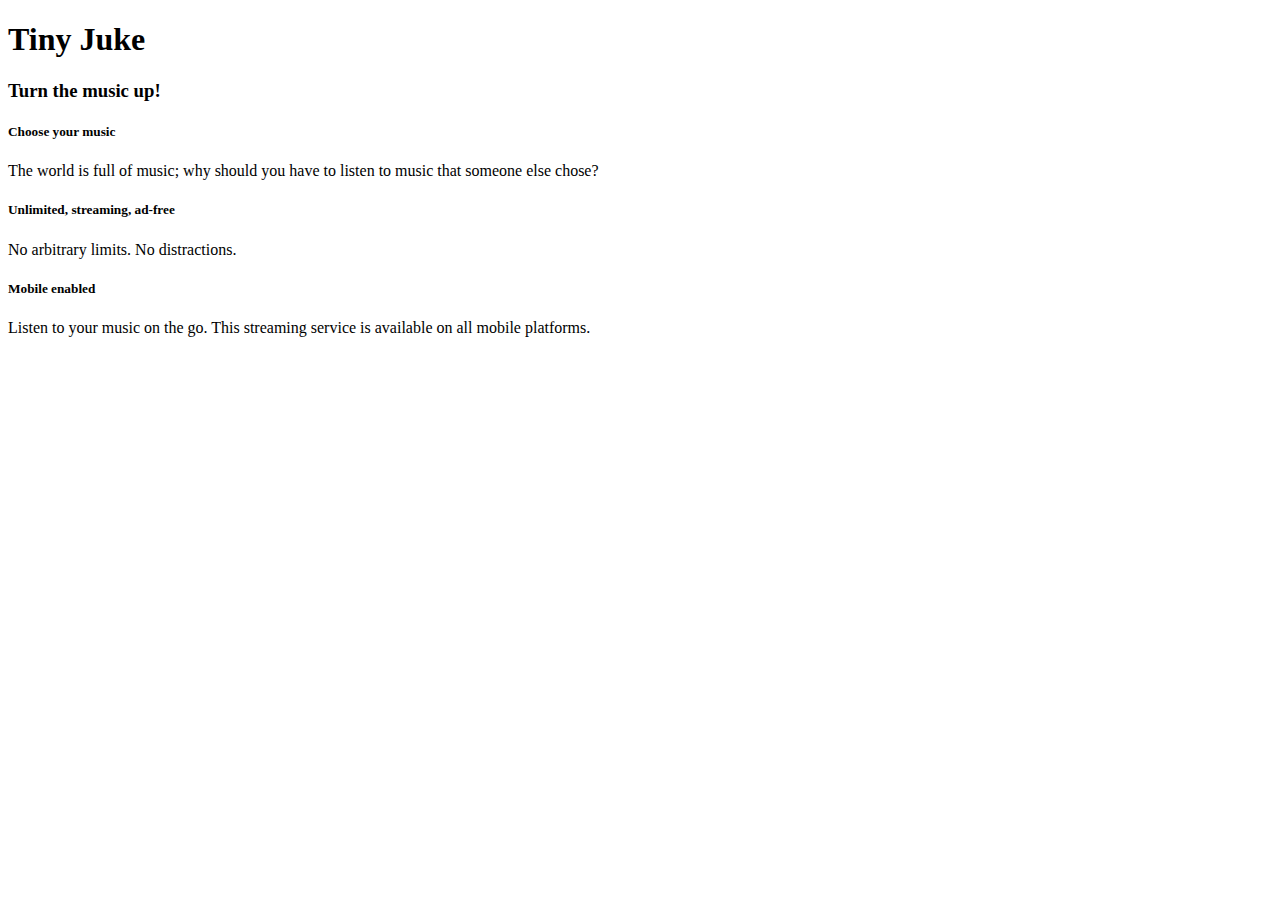
==== index.html @ 59e9aa53 "checkpoint-2-basic-html" ====
<!DOCTYPE html>
<html>
    <head>
        <title>Tiny Juke</title>
    </head>
    <body>
        <!-- Navigation Bar -->
        <nav>
        </nav>

        <!-- Hero Content -->
        <section>
            <h1>Tiny Juke</h1>
            <h3>Turn the music up!</h3>
        </section>

        <!-- Selling Points -->
        <section>
        <div>
            <h5>Choose your music</h5>
            <p>The world is full of music; why should you have to listen to music that someone else chose?</p>
        </div>
        <div>
            <h5>Unlimited, streaming, ad-free</h5>
            <p>No arbitrary limits. No distractions.</p>
        </div>
        <div>
            <h5>Mobile enabled</h5>
            <p>Listen to your music on the go. This streaming service is available on all mobile platforms.</p>
        </div>
        </section>
    </body>
</html>
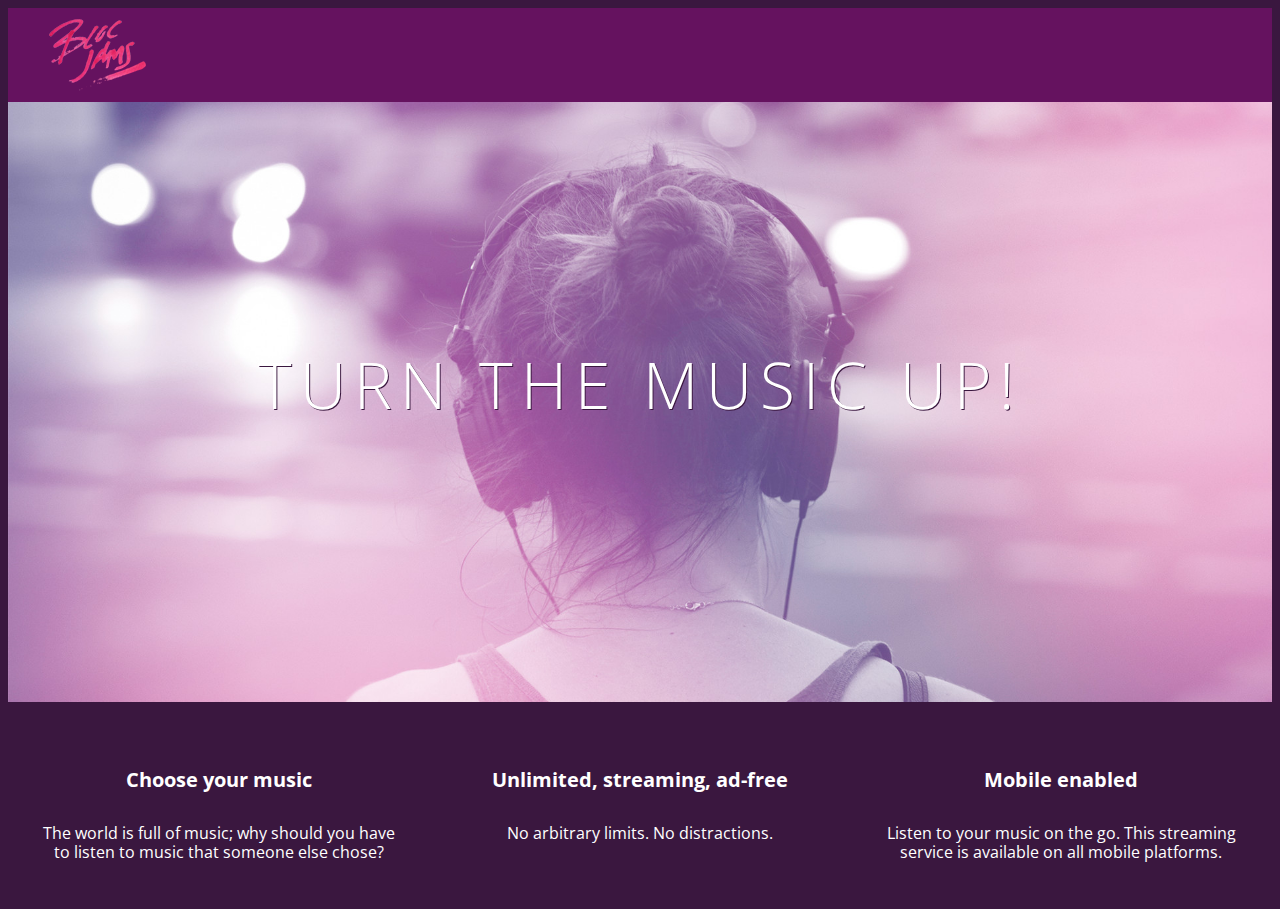
==== commit df56ef9b: "checkpoint-07-html: completed" ====
--- a/index.html
+++ b/index.html
@@ -2,32 +2,39 @@
 <html>
     <head>
         <title>Tiny Juke</title>
+        <link rel="stylesheet" type="text/css" href="http://fonts.googleapis.com/css?family=Open+Sans:400,800,600,700,300">
+        <link rel="stylesheet" type="text/css" href="http://code.ionicframework.com/ionicons/2.0.1/css/ionicons.min.css">
+        <link rel="stylesheet" type="text/css" href="styles/normalize.css">
+        <link rel="stylesheet" type="text/css" href="styles/main.css">
     </head>
-    <body>
+    <body class="landing">
         <!-- Navigation Bar -->
-        <nav>
+        <nav class="navbar">
+          <img src="assets/images/bloc_jams_logo.png" alt="bloc jams logo" class="logo">
         </nav>
 
         <!-- Hero Content -->
-        <section>
-            <h1>Tiny Juke</h1>
-            <h3>Turn the music up!</h3>
+        <section class="hero-content">
+          <h1 class="hero-title">Turn the music up!</h1>
         </section>
 
         <!-- Selling Points -->
-        <section>
-        <div>
-            <h5>Choose your music</h5>
-            <p>The world is full of music; why should you have to listen to music that someone else chose?</p>
+        <section class="selling-points">
+        <div class="point">
+          <span class="ion-music-note"></span>
+          <h5 class="point-title">Choose your music</h5>
+          <p class="point-description">The world is full of music; why should you have to listen to music that someone else chose?</p>
         </div>
-        <div>
-            <h5>Unlimited, streaming, ad-free</h5>
-            <p>No arbitrary limits. No distractions.</p>
+        <div class="point">
+          <span class="ion-radio-waves"></span>
+          <h5 class="point-title">Unlimited, streaming, ad-free</h5>
+          <p class="point-description">No arbitrary limits. No distractions.</p>
         </div>
-        <div>
-            <h5>Mobile enabled</h5>
-            <p>Listen to your music on the go. This streaming service is available on all mobile platforms.</p>
+        <div class="point">
+          <span class="ion-iphone"></span>
+          <h5 class="point-title">Mobile enabled</h5>
+          <p class="point-description">Listen to your music on the go. This streaming service is available on all mobile platforms.</p>
         </div>
         </section>
     </body>
-</html>+</html>
--- a/styles/main.css
+++ b/styles/main.css
@@ -0,0 +1,77 @@
+html {
+    height: 100%; /* makes sure our HTML takes up 100% of the browser window */
+    font-size: 100%;
+}
+
+body {
+    font-family: 'Open Sans'; /* sets our font to the "Open Sans" typeface */
+    color: white;             /* sets the text color to white */
+    min-height: 100%;         /* says the height of the body must be, at minimum, 100% of the window */
+}
+
+body.landing {
+    background-color: rgb(58,23,63); /* sets the background color to an RGB value (see below) */
+}
+
+.navbar {
+    padding: 0.5rem;
+    background-color: rgb(101,18,95);
+}
+
+.navbar .logo {
+    position: relative; /* positioning will be explained in a resource */
+    left: 2rem;
+}
+
+.hero-content {
+    position: relative; /* positioning will be explained in a resource */
+    min-height: 600px;  /* hero content element must be _at least_ 600 pixels */
+    background-image: url(../assets/images/bloc_jams_bg.jpg);
+    background-repeat: no-repeat;
+    background-position: center center;
+    background-size: cover;
+}
+
+.hero-content .hero-title {
+    position: absolute;             /* positioning will be explained in a resource */
+    top: 40%;                       /* positioning will be explained in a resource */
+    -webkit-transform: translateY(-50%);
+    -moz-transform: translateY(-50%);
+    -ms-transform: translateY(-50%);
+    transform: translateY(-50%);
+    width: 100%;                    /* makes sure the title inhabits the full width of its container */
+    text-align: center;             /* aligns text in the horizontal center of the element */
+    font-size: 4rem;                /* specifies the size of the font in root em units */
+    font-weight: 300;               /* makes the font thinner or lighter weight */
+    text-transform: uppercase;      /* transforms the text to be all uppercase lettering */
+    letter-spacing: 0.5rem;         /* puts 0.5 root ems worth of space between each letter */
+    text-shadow: 1px 1px 0px rgb(58,23,63); /* creates a shadow underneath the text for readability over the image */
+}
+
+.selling-points {
+    position: relative;
+    display: table;
+    width: 100%;
+    -webkit-box-sizing: border-box;
+    -moz-box-sizing: border-box;
+    box-sizing: border-box; /* we'll explain this in a resource */
+}
+
+.point {
+    display: table-cell;
+    position: relative;
+    width: 33.3%;
+    padding: 2rem;
+    text-align: center;
+}
+
+.point .point-title {
+    font-size: 1.25rem;
+}
+
+.ion-music-note,
+.ion-radio-waves,
+.ion-iphone {
+    color: rgb(233,50,117);
+    font-size: 5rem;
+}
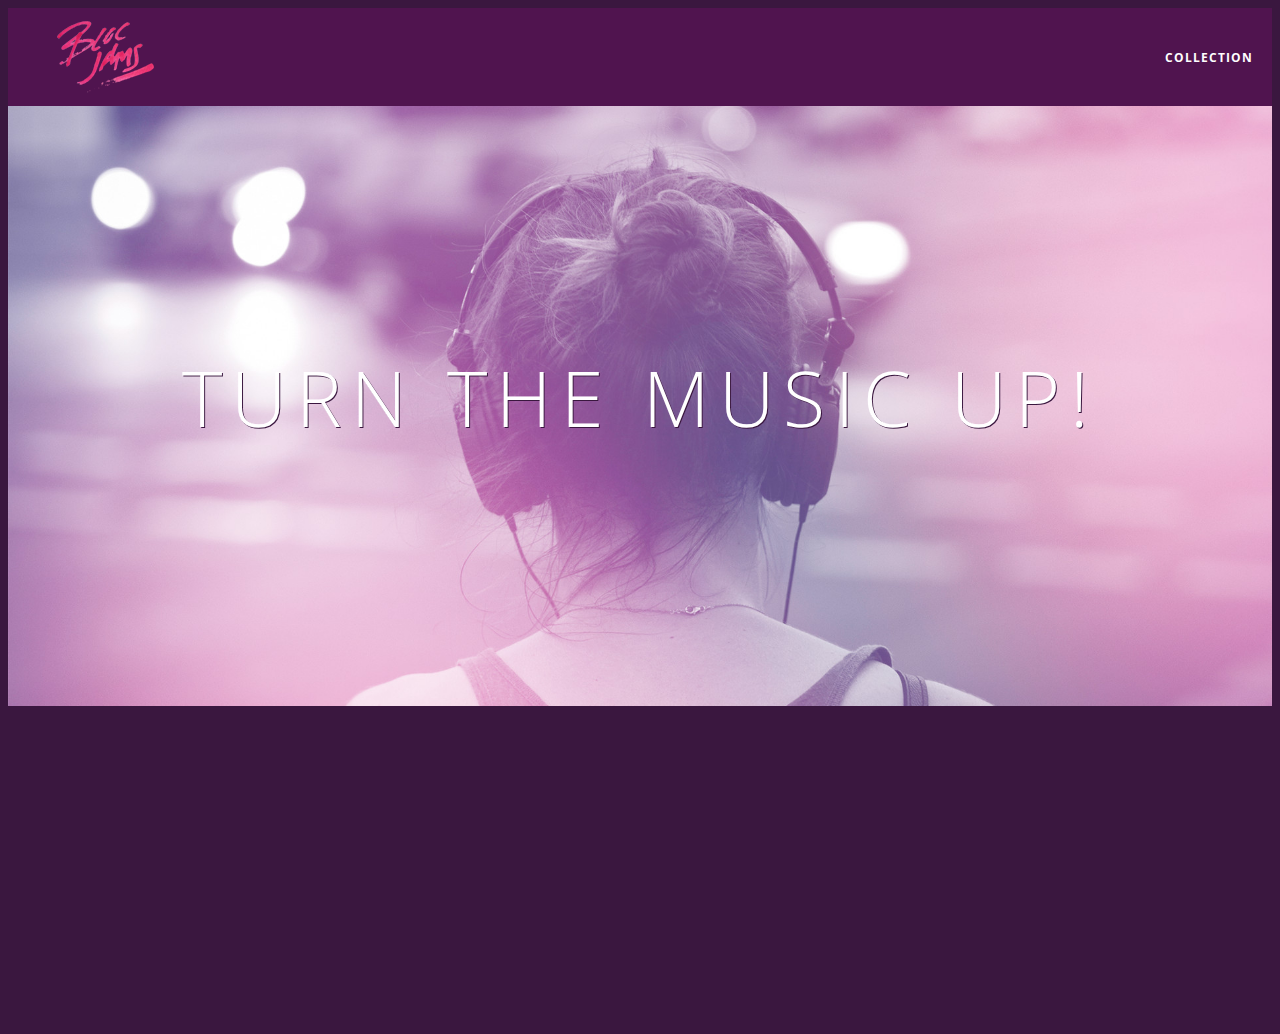
==== commit 83df9397: "checkpoint-08-html: complete" ====
--- a/index.html
+++ b/index.html
@@ -1,16 +1,23 @@
 <!DOCTYPE html>
 <html>
     <head>
-        <title>Tiny Juke</title>
+        <title>Bloc Jams</title>
+        <meta name="viewport" content="width=device-width, initial-scale=1">
         <link rel="stylesheet" type="text/css" href="http://fonts.googleapis.com/css?family=Open+Sans:400,800,600,700,300">
         <link rel="stylesheet" type="text/css" href="http://code.ionicframework.com/ionicons/2.0.1/css/ionicons.min.css">
         <link rel="stylesheet" type="text/css" href="styles/normalize.css">
         <link rel="stylesheet" type="text/css" href="styles/main.css">
+        <link rel="stylesheet" type="text/css" href="styles/landing.css">
     </head>
     <body class="landing">
         <!-- Navigation Bar -->
         <nav class="navbar">
-          <img src="assets/images/bloc_jams_logo.png" alt="bloc jams logo" class="logo">
+          <a href="index.html" class="logo">
+              <img src="assets/images/bloc_jams_logo.png" alt="bloc jams logo">
+          </a>
+          <div class="links-container">
+              <a href="collection.html" class="navbar-link">collection</a>
+          </div>
         </nav>
 
         <!-- Hero Content -->
@@ -19,22 +26,25 @@
         </section>
 
         <!-- Selling Points -->
-        <section class="selling-points">
-        <div class="point">
+        <section class="selling-points container clearfix">
+        <div class="point column third">
           <span class="ion-music-note"></span>
           <h5 class="point-title">Choose your music</h5>
           <p class="point-description">The world is full of music; why should you have to listen to music that someone else chose?</p>
         </div>
-        <div class="point">
+        <div class="point column third">
           <span class="ion-radio-waves"></span>
           <h5 class="point-title">Unlimited, streaming, ad-free</h5>
           <p class="point-description">No arbitrary limits. No distractions.</p>
         </div>
-        <div class="point">
+        <div class="point column third">
           <span class="ion-iphone"></span>
           <h5 class="point-title">Mobile enabled</h5>
           <p class="point-description">Listen to your music on the go. This streaming service is available on all mobile platforms.</p>
         </div>
         </section>
+        <script src="https://code.jquery.com/jquery-2.1.3.min.js"></script>
+        <script src="scripts/utilities.js"></script>
+        <script src="scripts/landing.js"></script>
     </body>
 </html>
--- a/styles/main.css
+++ b/styles/main.css
@@ -1,77 +1,99 @@
+*, *:before, *:after {
+  -moz-box-sizing: border-box;
+  -webkit-box-sizing: border-box;
+  box-sizing: border-box;
+}
+
 html {
-    height: 100%; /* makes sure our HTML takes up 100% of the browser window */
-    font-size: 100%;
+  height: 100%;
+  font-size: 100%;
 }
 
 body {
-    font-family: 'Open Sans'; /* sets our font to the "Open Sans" typeface */
-    color: white;             /* sets the text color to white */
-    min-height: 100%;         /* says the height of the body must be, at minimum, 100% of the window */
-}
-
-body.landing {
-    background-color: rgb(58,23,63); /* sets the background color to an RGB value (see below) */
+  font-family: 'Open Sans';
+  color: white;
+  min-height: 100%;
 }
 
 .navbar {
-    padding: 0.5rem;
-    background-color: rgb(101,18,95);
+  position: relative;
+  padding: 0.5rem;
+  background-color: rgba(101,18,95,0.5);
+  z-index: 1;
 }
 
-.navbar .logo {
-    position: relative; /* positioning will be explained in a resource */
-    left: 2rem;
+.navbar > .logo {
+  position: relative;
+  left: 2rem;
+  cursor: pointer;  /* produces the finger-pointer icon when you hover over the logo */
 }
 
-.hero-content {
-    position: relative; /* positioning will be explained in a resource */
-    min-height: 600px;  /* hero content element must be _at least_ 600 pixels */
-    background-image: url(../assets/images/bloc_jams_bg.jpg);
-    background-repeat: no-repeat;
-    background-position: center center;
-    background-size: cover;
+.navbar .links-container {
+  display: table;
+  position: absolute;
+  top: 0;
+  right: 0;
+  height: 100px;
+  color: white;
+  /* #3 */
+  text-decoration: none;
 }
 
-.hero-content .hero-title {
-    position: absolute;             /* positioning will be explained in a resource */
-    top: 40%;                       /* positioning will be explained in a resource */
-    -webkit-transform: translateY(-50%);
-    -moz-transform: translateY(-50%);
-    -ms-transform: translateY(-50%);
-    transform: translateY(-50%);
-    width: 100%;                    /* makes sure the title inhabits the full width of its container */
-    text-align: center;             /* aligns text in the horizontal center of the element */
-    font-size: 4rem;                /* specifies the size of the font in root em units */
-    font-weight: 300;               /* makes the font thinner or lighter weight */
-    text-transform: uppercase;      /* transforms the text to be all uppercase lettering */
-    letter-spacing: 0.5rem;         /* puts 0.5 root ems worth of space between each letter */
-    text-shadow: 1px 1px 0px rgb(58,23,63); /* creates a shadow underneath the text for readability over the image */
+.links-container .navbar-link {
+  display: table-cell;
+  position: relative;
+  height: 100%;
+  padding-left: 1rem;
+  padding-right: 1rem;
+  /* #4 */
+  vertical-align: middle;
+  color: white;
+  font-size: 0.625rem;
+  letter-spacing: 0.05rem;
+  font-weight: 700;
+  text-transform: uppercase;
+  /* #3 */
+  text-decoration: none;
+  cursor: pointer;
 }
 
-.selling-points {
-    position: relative;
-    display: table;
-    width: 100%;
-    -webkit-box-sizing: border-box;
-    -moz-box-sizing: border-box;
-    box-sizing: border-box; /* we'll explain this in a resource */
+/* #5 */
+.links-container .navbar-link:hover {
+  color: rgb(233,50,117);
 }
 
-.point {
-    display: table-cell;
-    position: relative;
-    width: 33.3%;
-    padding: 2rem;
-    text-align: center;
+.links-container .navbar-link:active {
+  background-color: white;
 }
 
-.point .point-title {
-    font-size: 1.25rem;
+.container {
+    margin: 0 auto;
+    max-width: 64rem;
 }
 
-.ion-music-note,
-.ion-radio-waves,
-.ion-iphone {
-    color: rgb(233,50,117);
-    font-size: 5rem;
+.container.narrow {
+    max-width: 56rem;
 }
+
+/* Medium and small screens (640px) */
+@media (min-width: 640px) {
+  html { font-size: 112%; }
+
+  .column {
+      float: left;
+      padding-left: 1rem;
+      padding-right: 1rem;
+  }
+
+  .column.full { width: 100%; }
+  .column.two-thirds { width: 66.7%; }
+  .column.half { width: 50%; }
+  .column.third { width: 33.3%; }
+  .column.fourth { width: 25%; }
+  .column.flow-opposite { float: right; }
+}
+
+/* Large screens (1024px) */
+@media (min-width: 1024px) {
+  html { font-size: 120%; }
+}
--- a/styles/landing.css
+++ b/styles/landing.css
@@ -0,0 +1,68 @@
+body.landing {
+    background-color: rgb(58,23,63);
+}
+
+.hero-content {
+    position: relative;
+    min-height: 600px;
+    background-image: url(../assets/images/bloc_jams_bg.jpg);
+    background-repeat: no-repeat;
+    background-position: center center;
+    background-size: cover;
+}
+
+.hero-content .hero-title {
+    position: absolute;
+    top: 40%;
+    -webkit-transform: translateY(-50%);
+    -moz-transform: translateY(-50%);
+    transform: translateY(-50%);
+    width: 100%;
+    text-align: center;
+    font-size: 4rem;
+    font-weight: 300;
+    text-transform: uppercase;
+    letter-spacing: 0.5rem;
+    text-shadow: 1px 1px 0px rgb(58,23,63);
+}
+
+.selling-points {
+    position: relative;
+}
+
+.point {
+    position: relative;
+    padding: 2rem;
+    text-align: center;
+    opacity: 0;
+    -webkit-transform: scaleX(0.9) translateY(3rem);
+    -moz-transform: scaleX(0.9) translateY(3rem);
+    transform: scaleX(0.9) translateY(3rem);
+    -webkit-transition: all 0.25s ease-in-out;
+    -moz-transition: all 0.25s ease-in-out;
+    transition: all 0.25s ease-in-out;
+    -webkit-transition-delay: 0.2s;
+    -moz-transition-delay: 0.2s;
+    transition-delay: 0.2s;
+}
+
+.point  .point-title {
+    font-size: 1.25rem;
+}
+
+.ion-music-note,
+.ion-radio-waves,
+.ion-iphone {
+    color: rgb(233,50,117);
+    font-size: 5rem;
+}
+
+.clearfix::before,
+.clearfix::after {
+   content: " ";
+   display: table;
+}
+
+.clearfix::after {
+   clear: both;
+}
